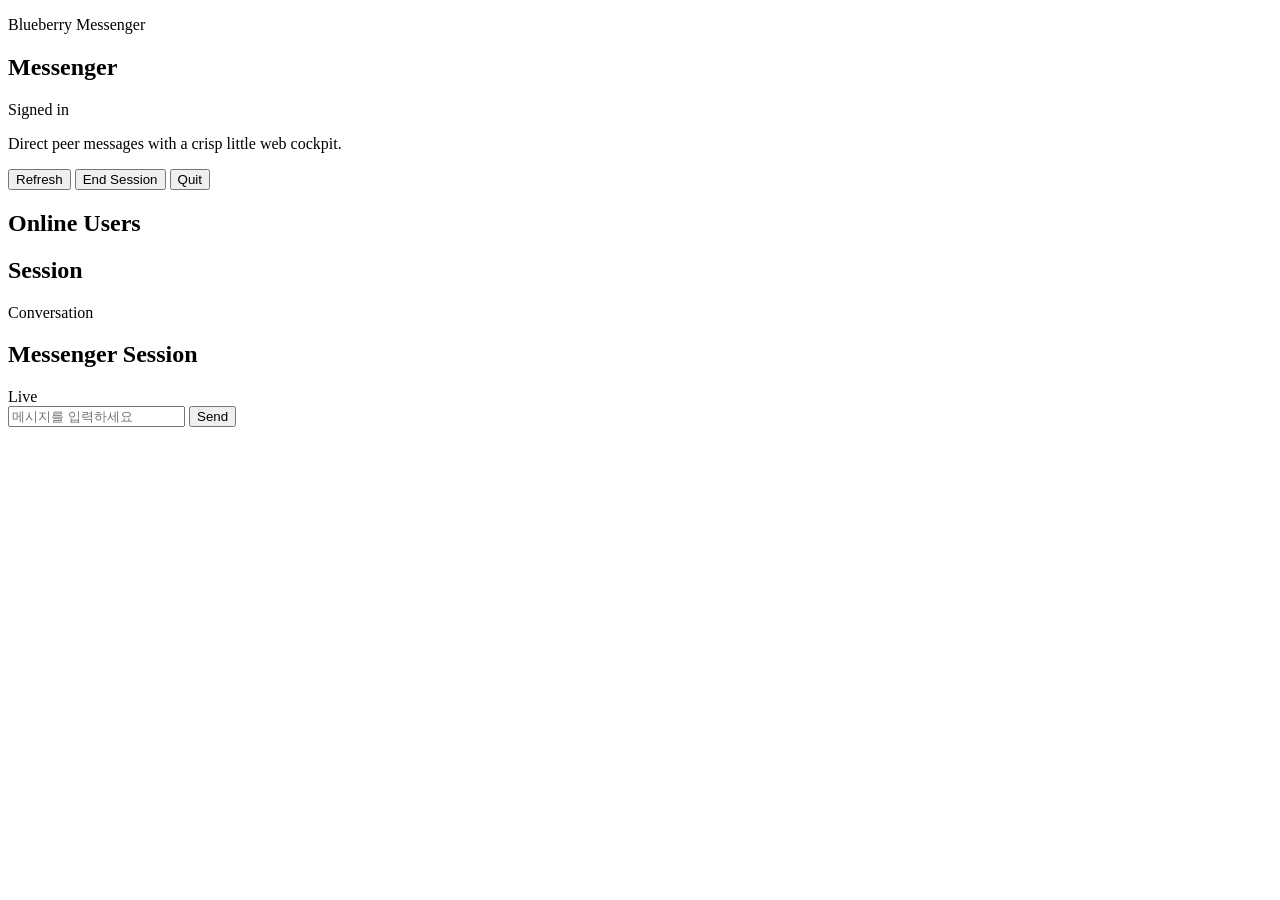
==== web/index.html @ 1a178a42 "웹 클라이언트 기능 추가 및 관련 파일 구조 정리" ====
<!doctype html>
<html lang="ko">
  <head>
    <meta charset="utf-8">
    <meta name="viewport" content="width=device-width, initial-scale=1">
    <title>Messenger</title>
    <link rel="stylesheet" href="/styles.css">
  </head>
  <body>
    <main class="app">
      <section class="sidebar">
        <div class="brand">
          <div class="berry-mark" aria-hidden="true">
            <span></span>
            <span></span>
            <span></span>
          </div>
          <div>
            <p class="label">Blueberry Messenger</p>
            <h1 id="userTitle">Messenger</h1>
            <p id="endpoint" class="muted"></p>
          </div>
        </div>

        <div class="session-note">
          <p class="label">Signed in</p>
          <p>Direct peer messages with a crisp little web cockpit.</p>
        </div>

        <div class="toolbar">
          <button id="refreshButton" type="button">Refresh</button>
          <button id="endButton" type="button">End Session</button>
          <button id="quitButton" type="button">Quit</button>
        </div>

        <div>
          <h2>Online Users</h2>
          <ul id="peers" class="list"></ul>
        </div>

        <div>
          <h2>Session</h2>
          <ul id="session" class="list"></ul>
        </div>
      </section>

      <section class="chat">
        <header class="chat-header">
          <div>
            <p class="label">Conversation</p>
            <h2>Messenger Session</h2>
          </div>
          <div class="freshness" aria-hidden="true">Live</div>
        </header>
        <div id="messages" class="messages"></div>
        <form id="sendForm" class="composer">
          <input id="messageInput" type="text" autocomplete="off" placeholder="메시지를 입력하세요">
          <button type="submit">Send</button>
        </form>
        <p id="status" class="status"></p>
      </section>
    </main>

    <script src="/app.js"></script>
  </body>
</html>
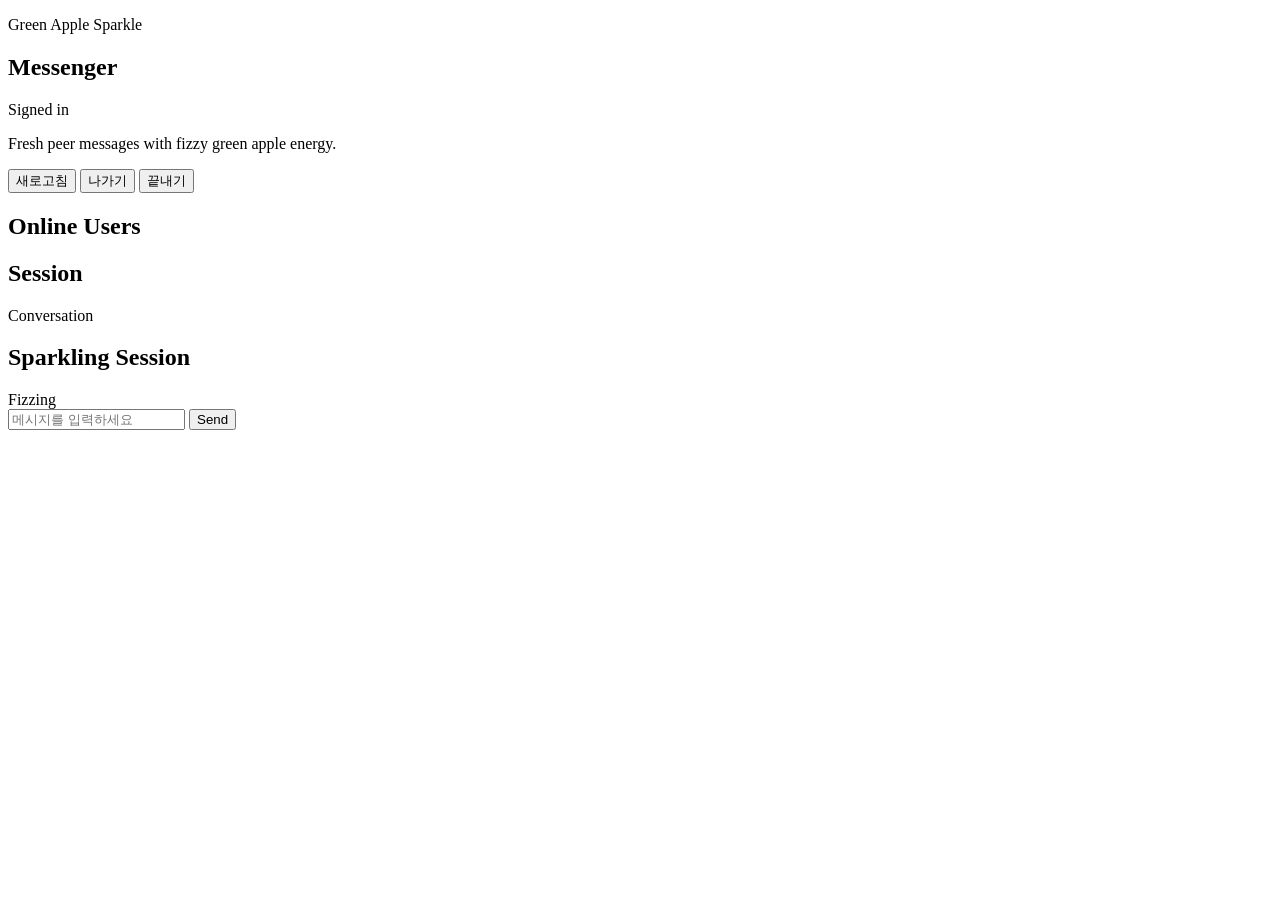
==== commit fd420a91: "UI 개선: 색상 팔레트 업데이트 및 텍스트 변경" ====
--- a/web/index.html
+++ b/web/index.html
@@ -10,13 +10,13 @@
     <main class="app">
       <section class="sidebar">
         <div class="brand">
-          <div class="berry-mark" aria-hidden="true">
+          <div class="apple-mark" aria-hidden="true">
             <span></span>
             <span></span>
             <span></span>
           </div>
           <div>
-            <p class="label">Blueberry Messenger</p>
+            <p class="label">Green Apple Sparkle</p>
             <h1 id="userTitle">Messenger</h1>
             <p id="endpoint" class="muted"></p>
           </div>
@@ -24,13 +24,13 @@
 
         <div class="session-note">
           <p class="label">Signed in</p>
-          <p>Direct peer messages with a crisp little web cockpit.</p>
+          <p>Fresh peer messages with fizzy green apple energy.</p>
         </div>
 
         <div class="toolbar">
-          <button id="refreshButton" type="button">Refresh</button>
-          <button id="endButton" type="button">End Session</button>
-          <button id="quitButton" type="button">Quit</button>
+          <button id="refreshButton" type="button">새로고침</button>
+          <button id="endButton" type="button">나가기</button>
+          <button id="quitButton" type="button">끝내기</button>
         </div>
 
         <div>
@@ -48,9 +48,9 @@
         <header class="chat-header">
           <div>
             <p class="label">Conversation</p>
-            <h2>Messenger Session</h2>
+            <h2>Sparkling Session</h2>
           </div>
-          <div class="freshness" aria-hidden="true">Live</div>
+          <div class="freshness" aria-hidden="true">Fizzing</div>
         </header>
         <div id="messages" class="messages"></div>
         <form id="sendForm" class="composer">
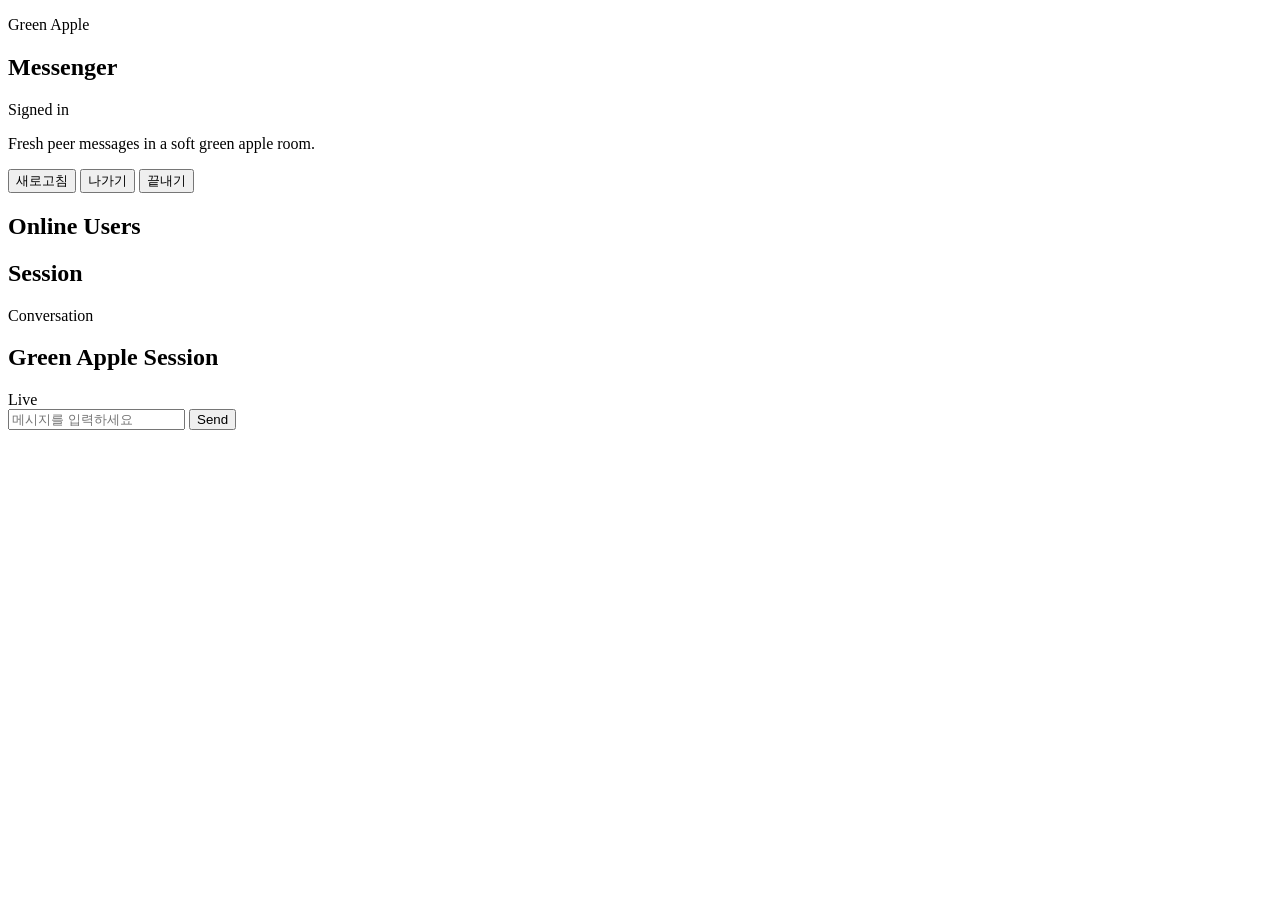
==== commit 4d00e2ff: "UI 개선: 색상 팔레트 및 텍스트 수정, 불필요한 코드 제거" ====
--- a/web/index.html
+++ b/web/index.html
@@ -16,7 +16,7 @@
             <span></span>
           </div>
           <div>
-            <p class="label">Green Apple Sparkle</p>
+            <p class="label">Green Apple</p>
             <h1 id="userTitle">Messenger</h1>
             <p id="endpoint" class="muted"></p>
           </div>
@@ -24,7 +24,7 @@
 
         <div class="session-note">
           <p class="label">Signed in</p>
-          <p>Fresh peer messages with fizzy green apple energy.</p>
+          <p>Fresh peer messages in a soft green apple room.</p>
         </div>
 
         <div class="toolbar">
@@ -48,9 +48,9 @@
         <header class="chat-header">
           <div>
             <p class="label">Conversation</p>
-            <h2>Sparkling Session</h2>
+            <h2>Green Apple Session</h2>
           </div>
-          <div class="freshness" aria-hidden="true">Fizzing</div>
+          <div class="freshness" aria-hidden="true">Live</div>
         </header>
         <div id="messages" class="messages"></div>
         <form id="sendForm" class="composer">
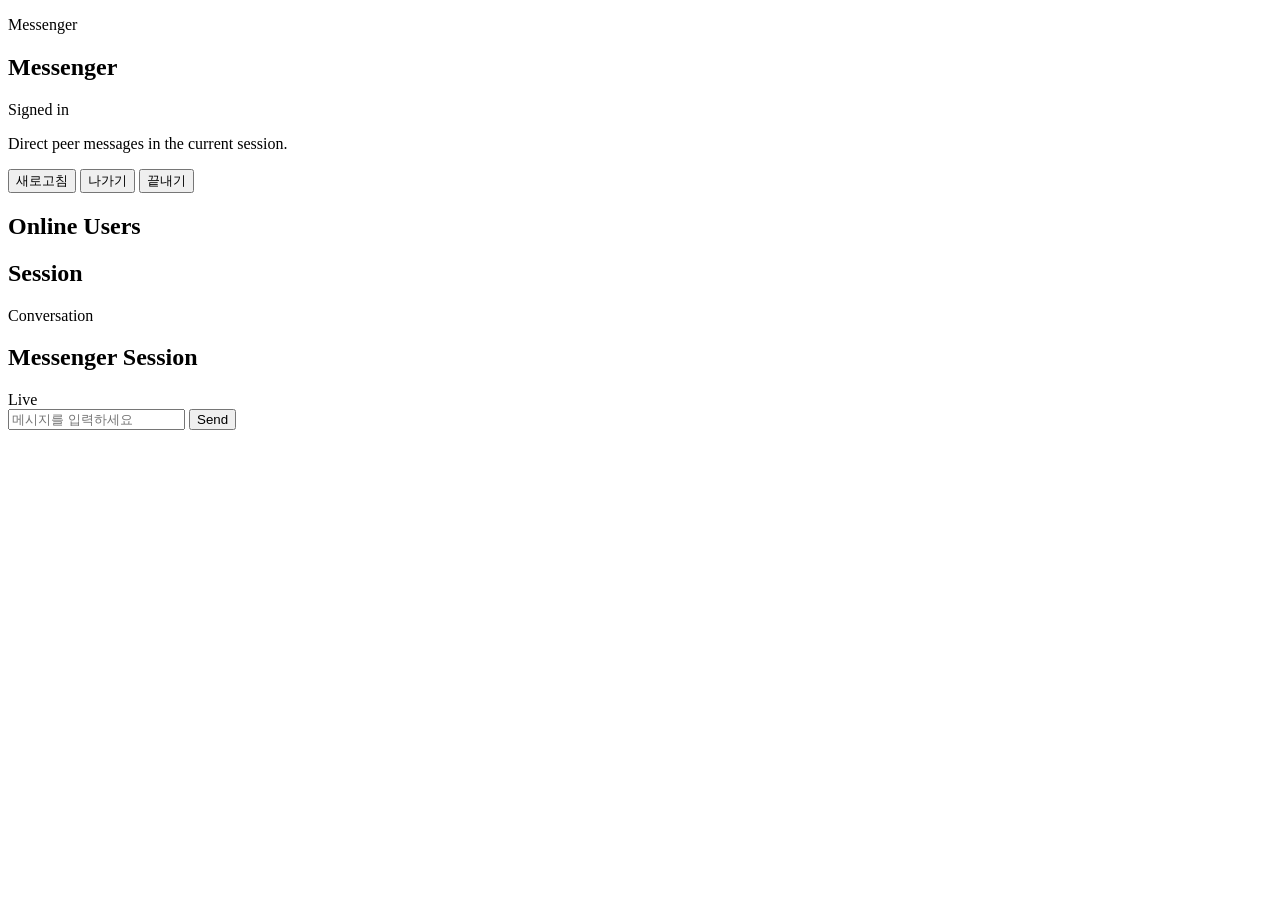
==== commit 89bf3e9d: "UI 개선: 브랜드 이름 및 세션 설명 수정" ====
--- a/web/index.html
+++ b/web/index.html
@@ -16,7 +16,7 @@
             <span></span>
           </div>
           <div>
-            <p class="label">Green Apple</p>
+            <p class="label">Messenger</p>
             <h1 id="userTitle">Messenger</h1>
             <p id="endpoint" class="muted"></p>
           </div>
@@ -24,7 +24,7 @@
 
         <div class="session-note">
           <p class="label">Signed in</p>
-          <p>Fresh peer messages in a soft green apple room.</p>
+          <p>Direct peer messages in the current session.</p>
         </div>
 
         <div class="toolbar">
@@ -48,7 +48,7 @@
         <header class="chat-header">
           <div>
             <p class="label">Conversation</p>
-            <h2>Green Apple Session</h2>
+            <h2>Messenger Session</h2>
           </div>
           <div class="freshness" aria-hidden="true">Live</div>
         </header>
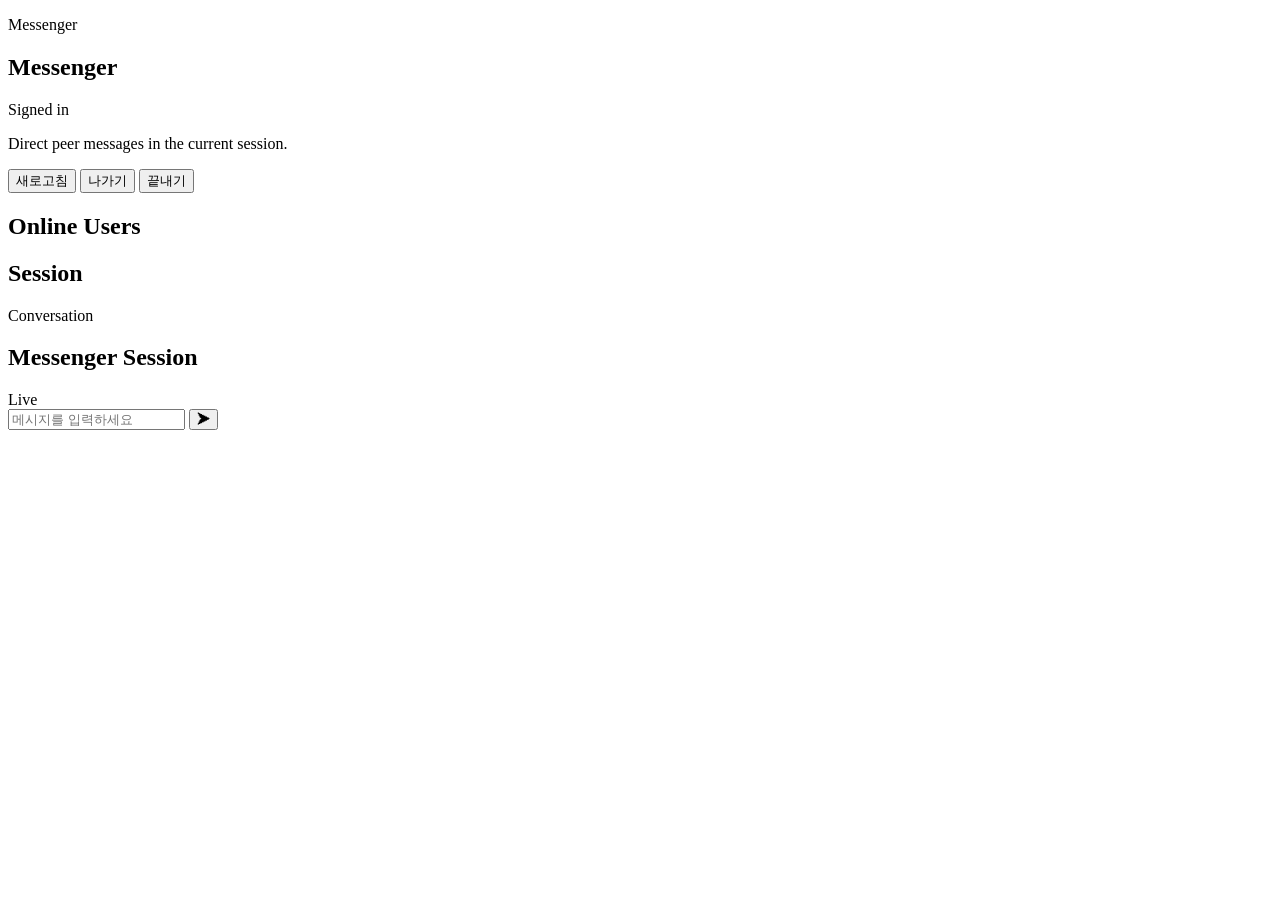
==== commit 1ebc6d9d: "UI 개선: 초대 버튼 텍스트 변경 및 메시지 전송 버튼 아이콘 추가, 레이아웃 수정" ====
--- a/web/index.html
+++ b/web/index.html
@@ -55,7 +55,7 @@
         <div id="messages" class="messages"></div>
         <form id="sendForm" class="composer">
           <input id="messageInput" type="text" autocomplete="off" placeholder="메시지를 입력하세요">
-          <button type="submit">Send</button>
+          <button type="submit" aria-label="전송" title="전송">➤</button>
         </form>
         <p id="status" class="status"></p>
       </section>
